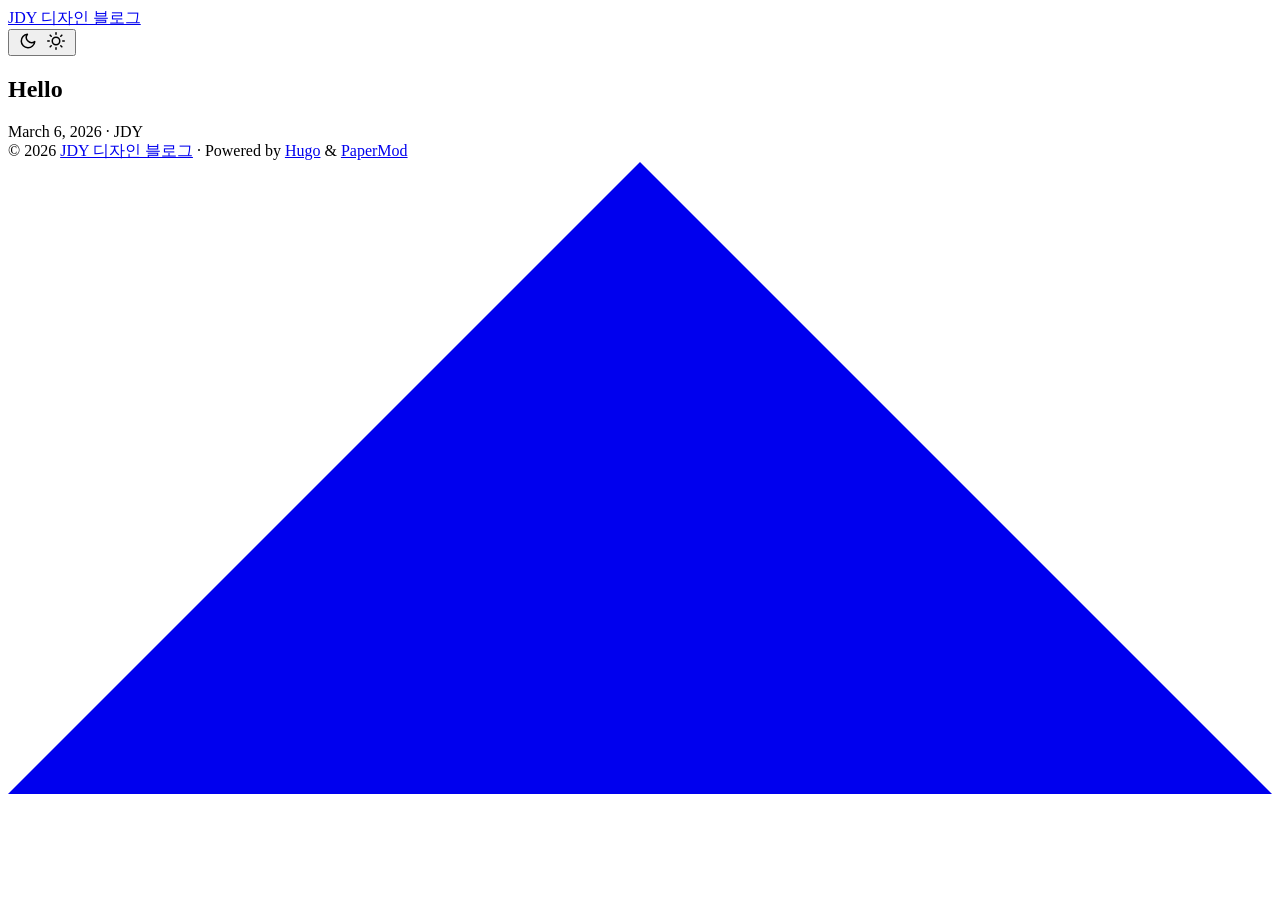
==== public/index.html @ a93dd25b "Initial Blog Build" ====
<!DOCTYPE html>
<html lang="en" dir="auto" data-theme="auto">

<head>
	<meta name="generator" content="Hugo 0.157.0"><script src="/livereload.js?mindelay=10&amp;v=2&amp;port=1313&amp;path=livereload" data-no-instant defer></script><meta charset="utf-8">
<meta http-equiv="X-UA-Compatible" content="IE=edge">
<meta name="viewport" content="width=device-width, initial-scale=1, shrink-to-fit=no">
<meta name="robots" content="noindex, nofollow">
<title>JDY 디자인 블로그</title>

<meta name="description" content="">
<meta name="author" content="JDY">
<link rel="canonical" href="http://localhost:1313/">
<link crossorigin="anonymous" href="/assets/css/stylesheet.da3211e5ef867bf2b75fd5a6515cfed7195c011e8ab735694e203810a827097b.css" integrity="sha256-2jIR5e&#43;Ge/K3X9WmUVz&#43;1xlcAR6KtzVpTiA4EKgnCXs=" rel="preload stylesheet" as="style">
<link rel="icon" href="http://localhost:1313/favicon.ico">
<link rel="icon" type="image/png" sizes="16x16" href="http://localhost:1313/favicon-16x16.png">
<link rel="icon" type="image/png" sizes="32x32" href="http://localhost:1313/favicon-32x32.png">
<link rel="apple-touch-icon" href="http://localhost:1313/apple-touch-icon.png">
<link rel="mask-icon" href="http://localhost:1313/safari-pinned-tab.svg">
<meta name="theme-color" content="#2e2e33">
<meta name="msapplication-TileColor" content="#2e2e33">
<link rel="alternate" type="application/rss+xml" href="http://localhost:1313/index.xml" title="rss">
<link rel="alternate" hreflang="en" href="http://localhost:1313/">
<noscript>
    <style>
        #theme-toggle,
        .top-link {
            display: none;
        }

    </style>
    <style>
        @media (prefers-color-scheme: dark) {
            :root {
                --theme: rgb(29, 30, 32);
                --entry: rgb(46, 46, 51);
                --primary: rgb(218, 218, 219);
                --secondary: rgb(155, 156, 157);
                --tertiary: rgb(65, 66, 68);
                --content: rgb(196, 196, 197);
                --code-block-bg: rgb(46, 46, 51);
                --code-bg: rgb(55, 56, 62);
                --border: rgb(51, 51, 51);
                color-scheme: dark;
            }

            .list {
                background: var(--theme);
            }

            .toc {
                background: var(--entry);
            }
        }

        @media (prefers-color-scheme: light) {
            .list::-webkit-scrollbar-thumb {
                border-color: var(--code-bg);
            }
        }

    </style>
</noscript>
<script>
    if (localStorage.getItem("pref-theme") === "dark") {
        document.querySelector("html").dataset.theme = 'dark';
    } else if (localStorage.getItem("pref-theme") === "light") {
       document.querySelector("html").dataset.theme = 'light';
    } else if (window.matchMedia('(prefers-color-scheme: dark)').matches) {
        document.querySelector("html").dataset.theme = 'dark';
    } else {
        document.querySelector("html").dataset.theme = 'light';
    }

</script>
</head>
<body class="list" id="top">
    <header class="header">
    <nav class="nav">
        <div class="logo">
            <a href="http://localhost:1313/" accesskey="h" title="JDY 디자인 블로그 (Alt + H)">JDY 디자인 블로그</a>
            <div class="logo-switches">
                <button id="theme-toggle" accesskey="t" title="(Alt + T)" aria-label="Toggle theme">
                    <svg id="moon" xmlns="http://www.w3.org/2000/svg" width="24" height="18" viewBox="0 0 24 24"
                        fill="none" stroke="currentColor" stroke-width="2" stroke-linecap="round"
                        stroke-linejoin="round">
                        <path d="M21 12.79A9 9 0 1 1 11.21 3 7 7 0 0 0 21 12.79z"></path>
                    </svg>
                    <svg id="sun" xmlns="http://www.w3.org/2000/svg" width="24" height="18" viewBox="0 0 24 24"
                        fill="none" stroke="currentColor" stroke-width="2" stroke-linecap="round"
                        stroke-linejoin="round">
                        <circle cx="12" cy="12" r="5"></circle>
                        <line x1="12" y1="1" x2="12" y2="3"></line>
                        <line x1="12" y1="21" x2="12" y2="23"></line>
                        <line x1="4.22" y1="4.22" x2="5.64" y2="5.64"></line>
                        <line x1="18.36" y1="18.36" x2="19.78" y2="19.78"></line>
                        <line x1="1" y1="12" x2="3" y2="12"></line>
                        <line x1="21" y1="12" x2="23" y2="12"></line>
                        <line x1="4.22" y1="19.78" x2="5.64" y2="18.36"></line>
                        <line x1="18.36" y1="5.64" x2="19.78" y2="4.22"></line>
                    </svg>
                </button>
            </div>
        </div>
        <ul id="menu">
        </ul>
    </nav>
</header>
<main class="main"> 

<article class="first-entry"> 
  <header class="entry-header">
    <h2 class="entry-hint-parent">Hello
    </h2>
  </header>
  <div class="entry-content">
    <p></p>
  </div>
  <footer class="entry-footer"><span title='2026-03-06 17:26:14 +0900 KST'>March 6, 2026</span>&nbsp;·&nbsp;<span>JDY</span></footer>
  <a class="entry-link" aria-label="post link to Hello" href="http://localhost:1313/posts/hello/"></a>
</article>
    </main>
    
<footer class="footer">
        <span>&copy; 2026 <a href="http://localhost:1313/">JDY 디자인 블로그</a></span> · 

    <span>
        Powered by
        <a href="https://gohugo.io/" rel="noopener noreferrer" target="_blank">Hugo</a> &
        <a href="https://github.com/adityatelange/hugo-PaperMod/" rel="noopener" target="_blank">PaperMod</a>
    </span>
</footer>
<a href="#top" aria-label="go to top" title="Go to Top (Alt + G)" class="top-link" id="top-link" accesskey="g">
    <svg xmlns="http://www.w3.org/2000/svg" viewBox="0 0 12 6" fill="currentColor">
        <path d="M12 6H0l6-6z" />
    </svg>
</a>

<script>
    let menu = document.getElementById('menu');
    if (menu) {
        
        const scrollPosition = localStorage.getItem("menu-scroll-position");
        if (scrollPosition) {
            menu.scrollLeft = parseInt(scrollPosition, 10);
        }
        
        menu.onscroll = function () {
            localStorage.setItem("menu-scroll-position", menu.scrollLeft);
        }
    }

    document.querySelectorAll('a[href^="#"]').forEach(anchor => {
        anchor.addEventListener("click", function (e) {
            e.preventDefault();
            var id = this.getAttribute("href").substr(1);
            if (!window.matchMedia('(prefers-reduced-motion: reduce)').matches) {
                document.querySelector(`[id='${decodeURIComponent(id)}']`).scrollIntoView({
                    behavior: "smooth"
                });
            } else {
                document.querySelector(`[id='${decodeURIComponent(id)}']`).scrollIntoView();
            }
            if (id === "top") {
                history.replaceState(null, null, " ");
            } else {
                history.pushState(null, null, `#${id}`);
            }
        });
    });

</script>
<script>
    var mybutton = document.getElementById("top-link");
    window.onscroll = function () {
        if (document.body.scrollTop > 800 || document.documentElement.scrollTop > 800) {
            mybutton.style.visibility = "visible";
            mybutton.style.opacity = "1";
        } else {
            mybutton.style.visibility = "hidden";
            mybutton.style.opacity = "0";
        }
    };

</script>
<script>
    document.getElementById("theme-toggle").addEventListener("click", () => {
        const html = document.querySelector("html");
        if (html.dataset.theme === "dark") {
            html.dataset.theme = 'light';
            localStorage.setItem("pref-theme", 'light');
        } else {
            html.dataset.theme = 'dark';
            localStorage.setItem("pref-theme", 'dark');
        }
    })

</script>
</body>

</html>
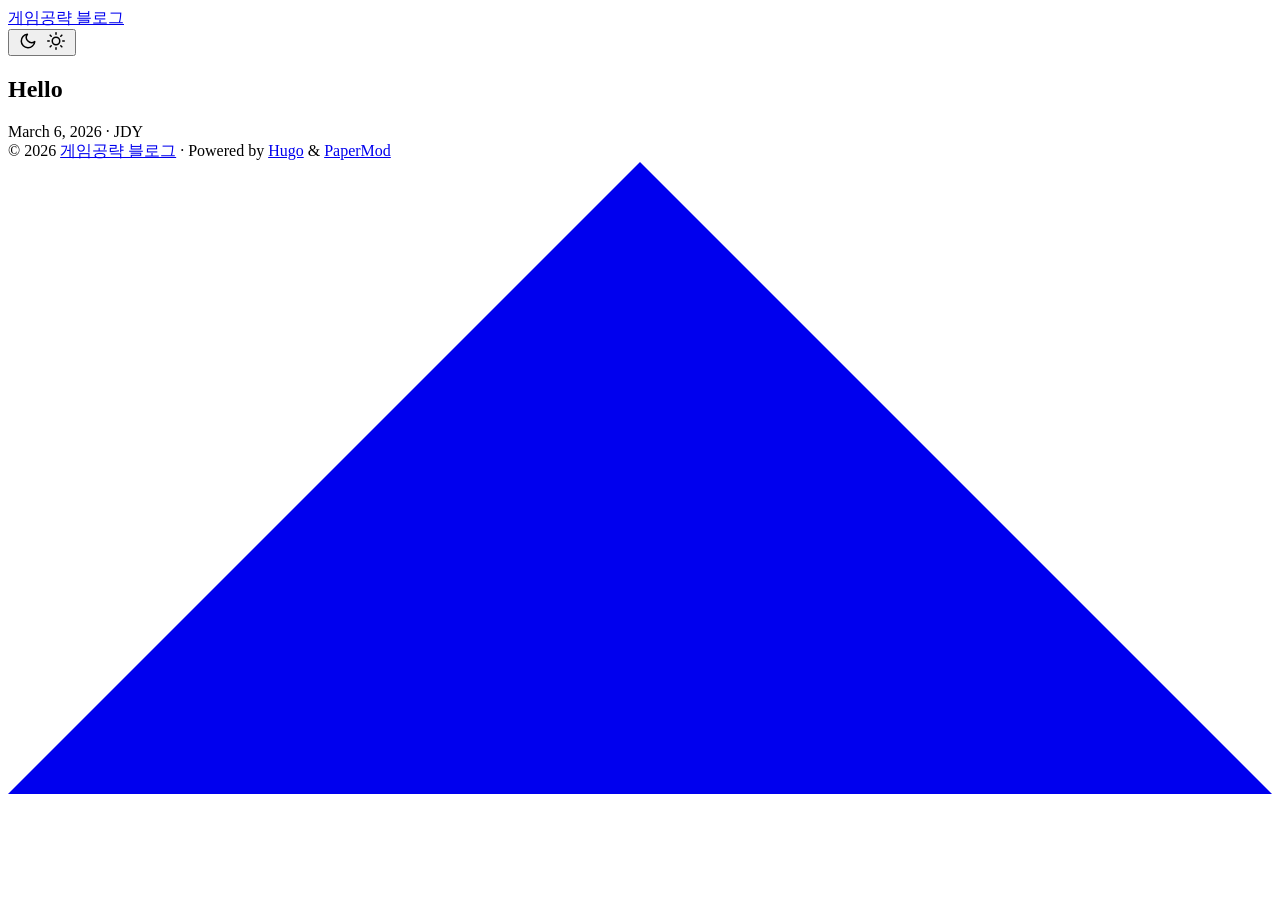
==== commit 26c93659: "Build site" ====
--- a/public/index.html
+++ b/public/index.html
@@ -2,25 +2,25 @@
 <html lang="en" dir="auto" data-theme="auto">
 
 <head>
-	<meta name="generator" content="Hugo 0.157.0"><script src="/livereload.js?mindelay=10&amp;v=2&amp;port=1313&amp;path=livereload" data-no-instant defer></script><meta charset="utf-8">
+	<meta name="generator" content="Hugo 0.157.0"><meta charset="utf-8">
 <meta http-equiv="X-UA-Compatible" content="IE=edge">
 <meta name="viewport" content="width=device-width, initial-scale=1, shrink-to-fit=no">
-<meta name="robots" content="noindex, nofollow">
-<title>JDY 디자인 블로그</title>
+<meta name="robots" content="index, follow">
+<title>게임공략 블로그</title>
 
 <meta name="description" content="">
 <meta name="author" content="JDY">
-<link rel="canonical" href="http://localhost:1313/">
+<link rel="canonical" href="http://dadakdadak.com/">
 <link crossorigin="anonymous" href="/assets/css/stylesheet.da3211e5ef867bf2b75fd5a6515cfed7195c011e8ab735694e203810a827097b.css" integrity="sha256-2jIR5e&#43;Ge/K3X9WmUVz&#43;1xlcAR6KtzVpTiA4EKgnCXs=" rel="preload stylesheet" as="style">
-<link rel="icon" href="http://localhost:1313/favicon.ico">
-<link rel="icon" type="image/png" sizes="16x16" href="http://localhost:1313/favicon-16x16.png">
-<link rel="icon" type="image/png" sizes="32x32" href="http://localhost:1313/favicon-32x32.png">
-<link rel="apple-touch-icon" href="http://localhost:1313/apple-touch-icon.png">
-<link rel="mask-icon" href="http://localhost:1313/safari-pinned-tab.svg">
+<link rel="icon" href="http://dadakdadak.com/favicon.ico">
+<link rel="icon" type="image/png" sizes="16x16" href="http://dadakdadak.com/favicon-16x16.png">
+<link rel="icon" type="image/png" sizes="32x32" href="http://dadakdadak.com/favicon-32x32.png">
+<link rel="apple-touch-icon" href="http://dadakdadak.com/apple-touch-icon.png">
+<link rel="mask-icon" href="http://dadakdadak.com/safari-pinned-tab.svg">
 <meta name="theme-color" content="#2e2e33">
 <meta name="msapplication-TileColor" content="#2e2e33">
-<link rel="alternate" type="application/rss+xml" href="http://localhost:1313/index.xml" title="rss">
-<link rel="alternate" hreflang="en" href="http://localhost:1313/">
+<link rel="alternate" type="application/rss+xml" href="http://dadakdadak.com/index.xml" title="rss">
+<link rel="alternate" hreflang="en" href="http://dadakdadak.com/">
 <noscript>
     <style>
         #theme-toggle,
@@ -72,13 +72,34 @@
         document.querySelector("html").dataset.theme = 'light';
     }
 
+</script><meta property="og:url" content="http://dadakdadak.com/">
+  <meta property="og:site_name" content="게임공략 블로그">
+  <meta property="og:title" content="게임공략 블로그">
+  <meta property="og:locale" content="ko-kr">
+  <meta property="og:type" content="website">
+<meta name="twitter:card" content="summary">
+<meta name="twitter:title" content="게임공략 블로그">
+<meta name="twitter:description" content="">
+
+<script type="application/ld+json">
+{
+  "@context": "https://schema.org",
+  "@type": "Organization",
+  "name": "게임공략 블로그",
+  "url": "http://dadakdadak.com/",
+  "description": "",
+  "logo": "http://dadakdadak.com/favicon.ico",
+  "sameAs": [
+      
+  ]
+}
 </script>
 </head>
 <body class="list" id="top">
     <header class="header">
     <nav class="nav">
         <div class="logo">
-            <a href="http://localhost:1313/" accesskey="h" title="JDY 디자인 블로그 (Alt + H)">JDY 디자인 블로그</a>
+            <a href="http://dadakdadak.com/" accesskey="h" title="게임공략 블로그 (Alt + H)">게임공략 블로그</a>
             <div class="logo-switches">
                 <button id="theme-toggle" accesskey="t" title="(Alt + T)" aria-label="Toggle theme">
                     <svg id="moon" xmlns="http://www.w3.org/2000/svg" width="24" height="18" viewBox="0 0 24 24"
@@ -117,12 +138,12 @@
     <p></p>
   </div>
   <footer class="entry-footer"><span title='2026-03-06 17:26:14 +0900 KST'>March 6, 2026</span>&nbsp;·&nbsp;<span>JDY</span></footer>
-  <a class="entry-link" aria-label="post link to Hello" href="http://localhost:1313/posts/hello/"></a>
+  <a class="entry-link" aria-label="post link to Hello" href="http://dadakdadak.com/posts/hello/"></a>
 </article>
     </main>
     
 <footer class="footer">
-        <span>&copy; 2026 <a href="http://localhost:1313/">JDY 디자인 블로그</a></span> · 
+        <span>&copy; 2026 <a href="http://dadakdadak.com/">게임공략 블로그</a></span> · 
 
     <span>
         Powered by
